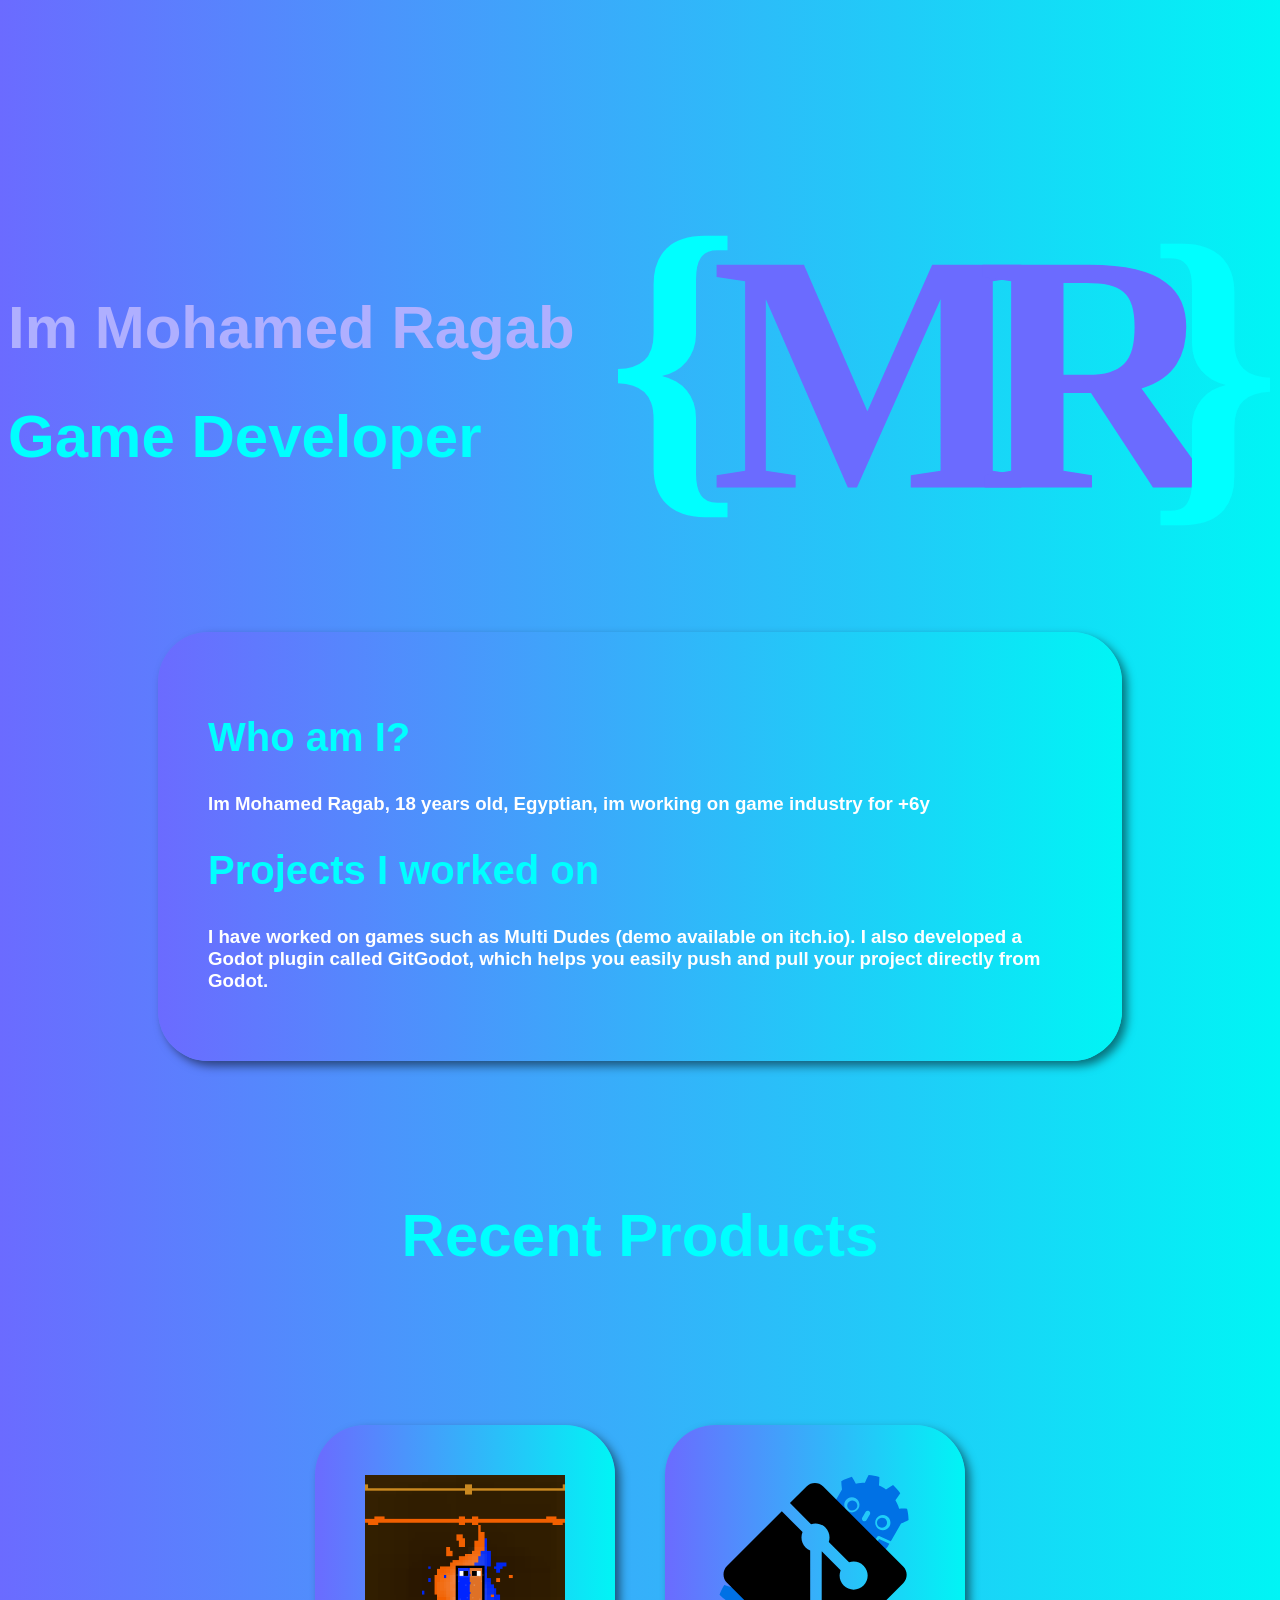
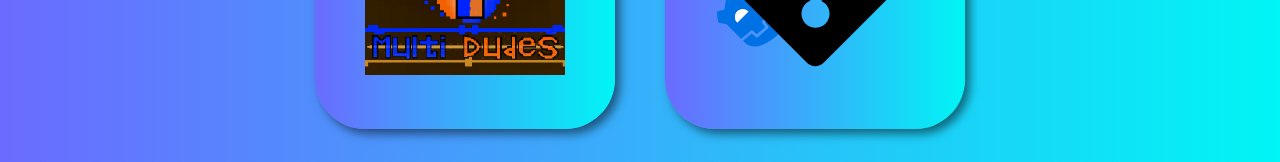
==== index.html @ 657e4a31 "MR_Site" ====
<!DOCTYPE html>


<head>
    <link rel="stylesheet" href="index.css">
</head>



<body>
    <div class="Begining">
        <div>
            <h1 style="color: #AFAFFF;">Im Mohamed Ragab</h1>
            <h1 style="color: #00FFFF;">Game Developer</h1>
        </div>
        <div>
            <img src="Assets/MR.svg" alt="">
        </div>
    </div>


    <div class="Introdutcion">
        <h2 style="color: #00FFFF;">Who am I?</h2>
        <h3 style="color: #fff;">Im Mohamed Ragab, 18 years old, Egyptian,
            im working on game industry for +6y</h3>
        <h2 style="color: #00FFFF;">Projects I worked on</h2>
        <h3 style="color: #fff;">I have worked on games such as Multi Dudes (demo available on itch.io).
I also developed a Godot plugin called GitGodot,
which helps you easily push and pull your project directly from Godot.
</h3>
    </div>

    <div class="Recent_Products">
        <div>
            <h1 style="color: #00FFFF; padding-bottom: 10vh;">Recent Products</h1>
        </div>
        <div class="Products">

            <div class="Product">
                <a href="https://hawk-games-studio.itch.io/multi-dudes"><img src="Assets/MD iconR256.png" alt="" style="width: 200px;"></a>
            </div>

            <div class="Product">
                <a href="https://github.com/TheMR2/GitGodot"><img src="Assets/Git_Godot.svg" alt="" style="width: 200px;"></a>
            </div>
            

        </div>
    </div>
</body>
---- index.css ----
body{
    background: linear-gradient(to right,#6B6BFF , #00f5f5);
    font-family: "Hammersmith One", sans-serif;
}



h1{
    font-size: 60px;
}
h2{
    font-size: 40px;
}

.Begining{
    display: flex;
    flex-direction: row;
    align-items: center;
    justify-content: space-between;
    padding-top: 25vh;
}


.Introdutcion{
    background: linear-gradient(to right,#6B6BFF , #00f5f5);
    box-shadow: 5px 5px 10px rgba(0, 0, 0, 0.5);
    margin: 100px 150px 10px 150px;
    padding: 50px;
    border-radius: 50px;
}



.Recent_Products{
    padding-top: 10vh;
    display: flex;
    align-items: center;
    flex-direction: column;
}





.Products{
    display: flex;
    flex-direction: row;
    justify-content: space-between;
    align-items: center;
}
.Product{
    transition: .5s ease-in-out;
    margin: 25px;
    display: flex;
    justify-content: center;
    align-items: center;
    flex-direction: column;
    background: linear-gradient(to right,#6B6BFF , #00f5f5);
    padding: 50px;
    border-radius: 50px 50px 50px 50px;
    box-shadow: 5px 5px 10px rgba(0, 0, 0, 0.5);
}
.Product:hover{
    transition: .5s ease-in-out;
    padding: 60px;
    
}
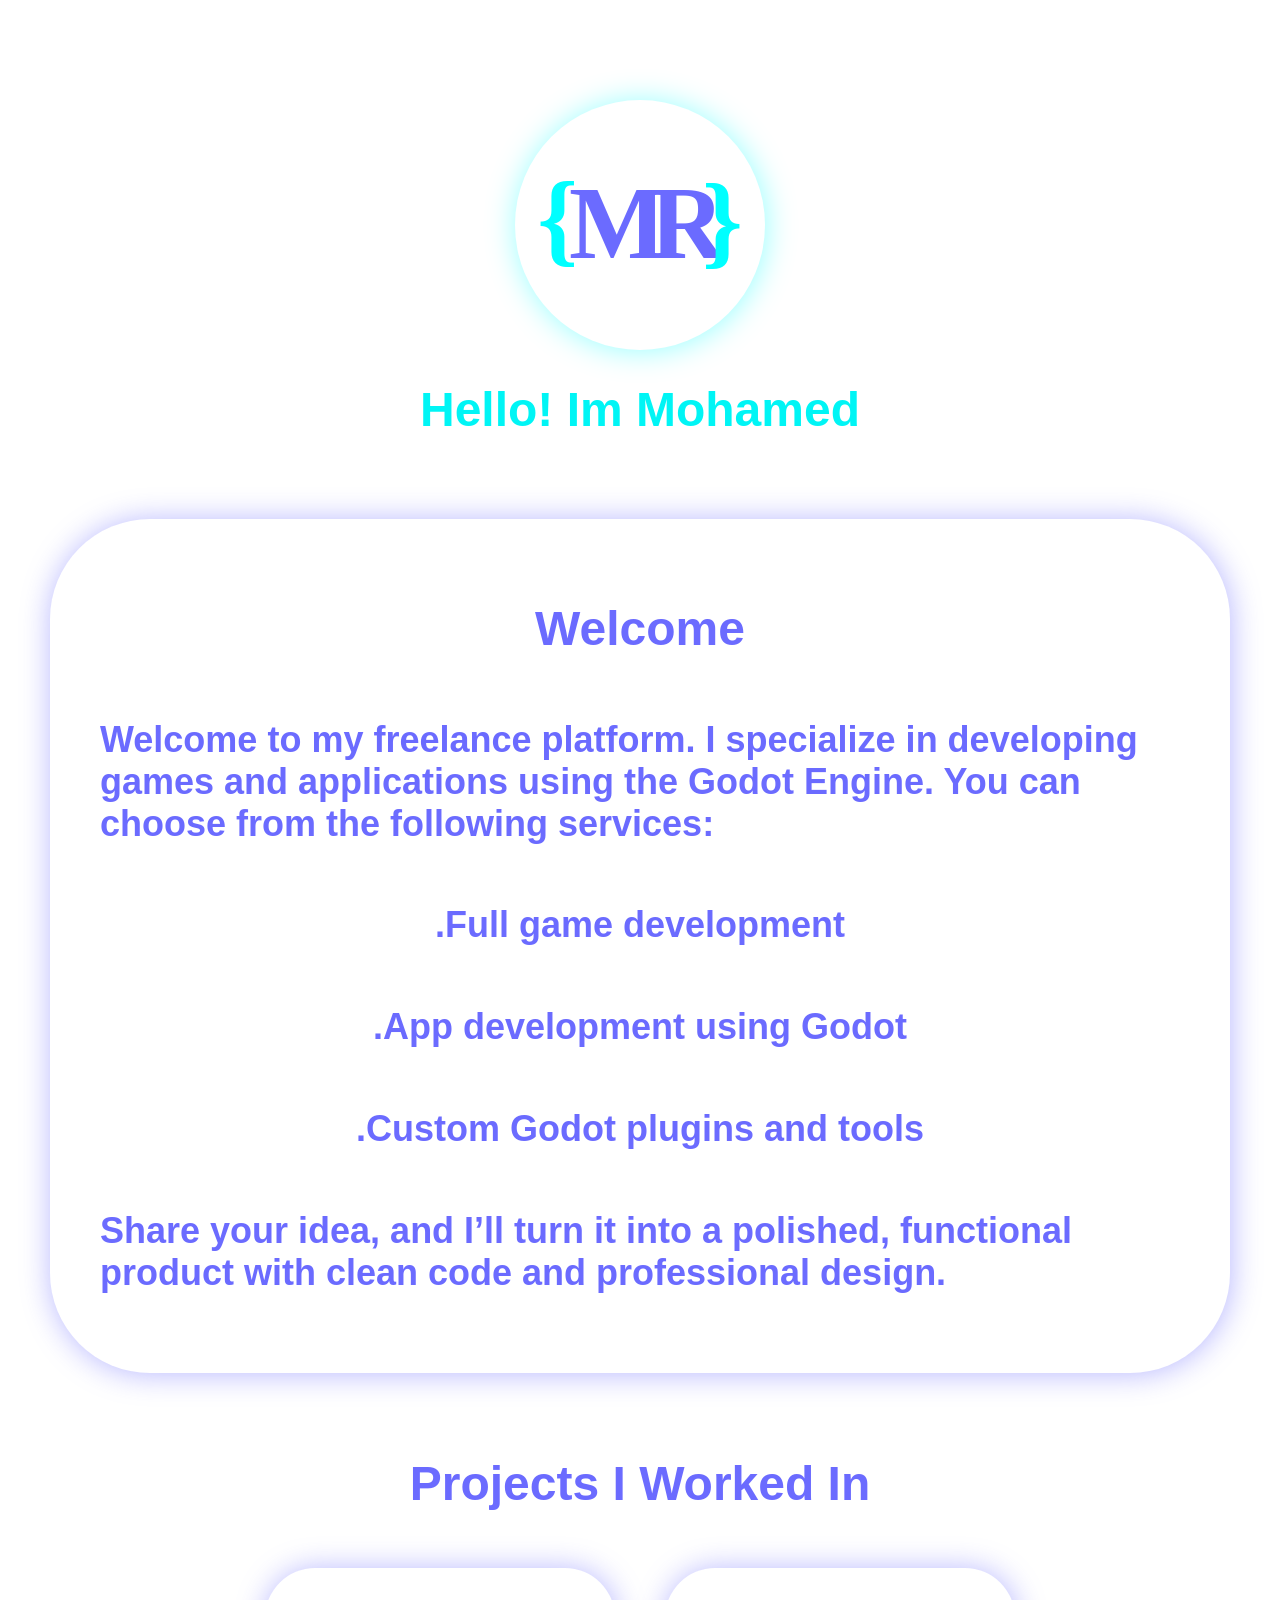
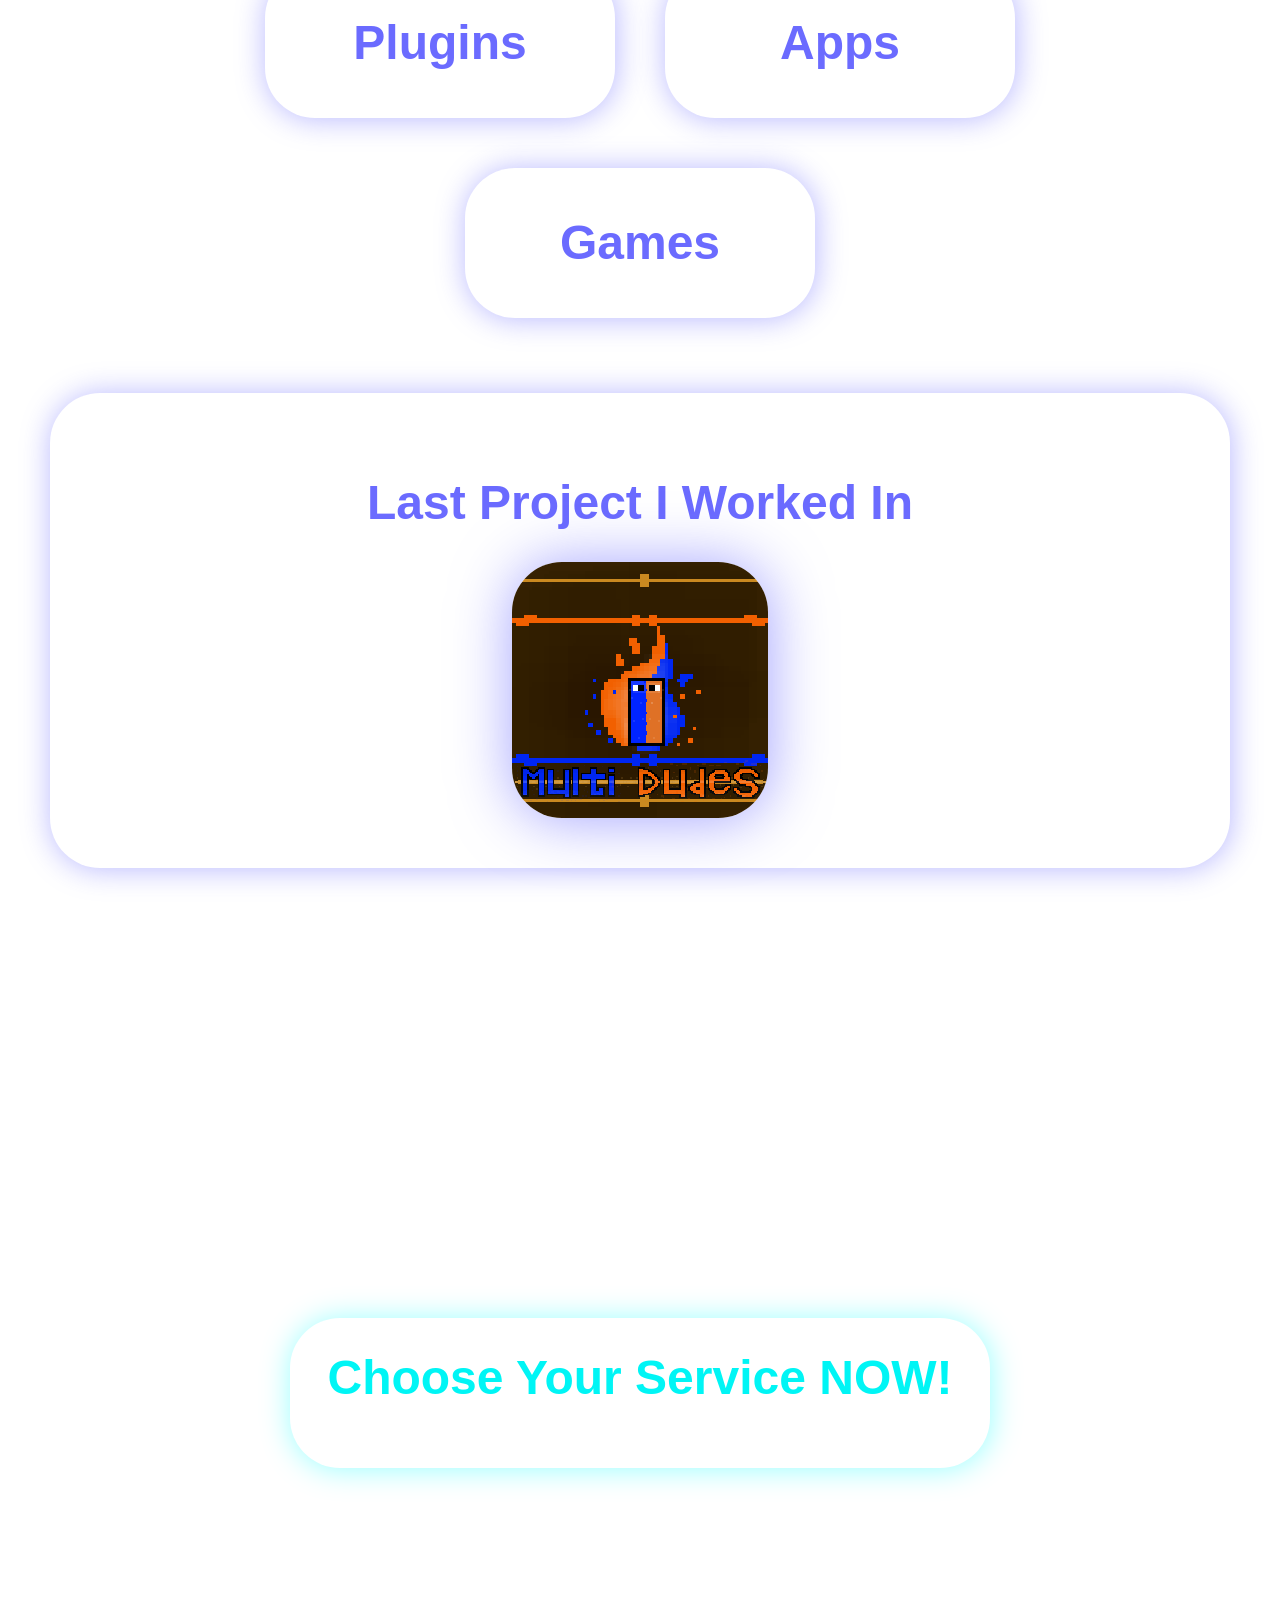
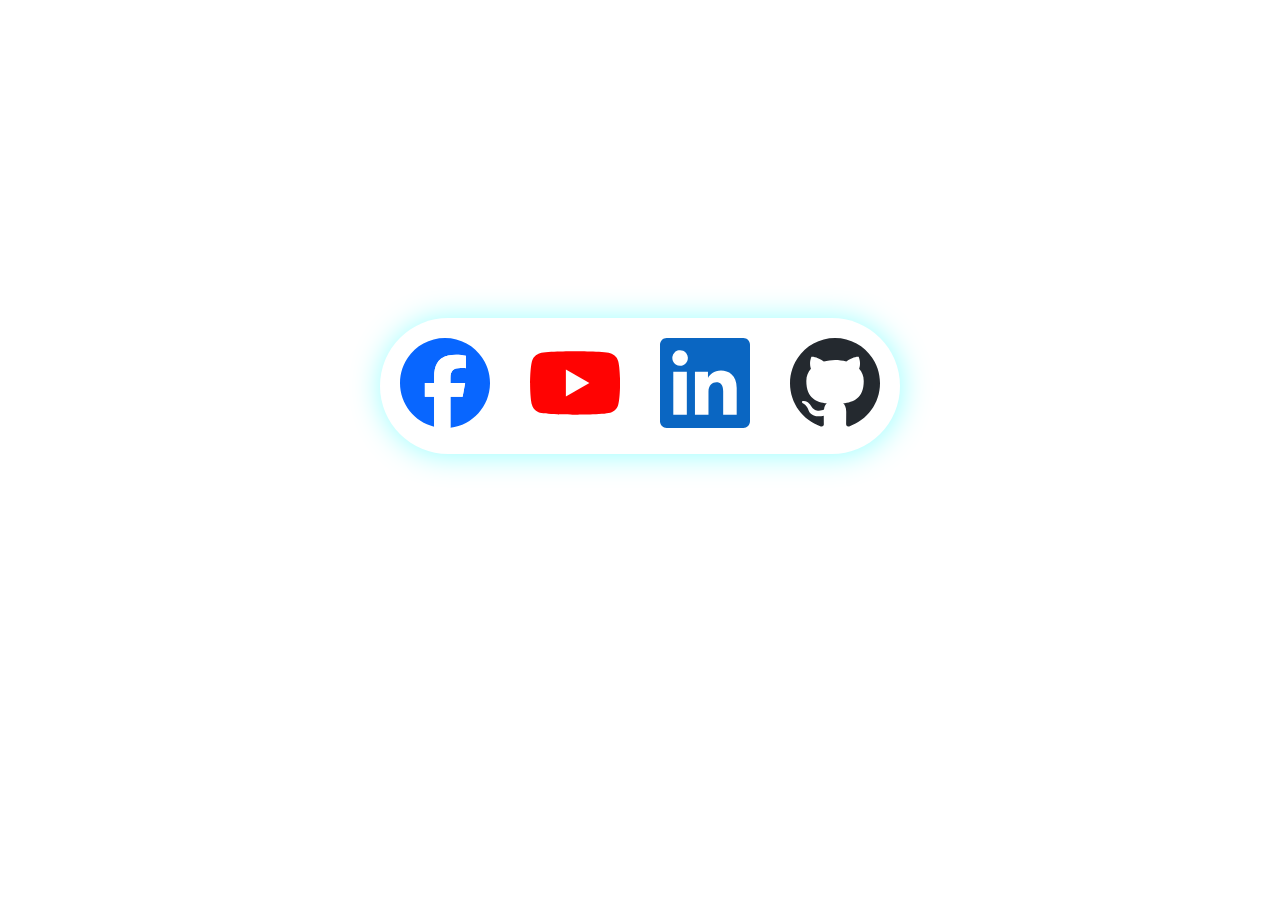
==== commit eade69e2: "New Update" ====
--- a/index.html
+++ b/index.html
@@ -6,45 +6,61 @@
 </head>
 
 
-
 <body>
-    <div class="Begining">
-        <div>
-            <h1 style="color: #AFAFFF;">Im Mohamed Ragab</h1>
-            <h1 style="color: #00FFFF;">Game Developer</h1>
+    <div class="Beginning">
+        <div class="MR_Logo">
+            <img src="Assets/MR.svg" alt="" style="width: 200px;">
         </div>
         <div>
-            <img src="Assets/MR.svg" alt="">
+            <h1 style="color:#00F5F5;">Hello! Im Mohamed</h1>
         </div>
     </div>
 
 
-    <div class="Introdutcion">
-        <h2 style="color: #00FFFF;">Who am I?</h2>
-        <h3 style="color: #fff;">Im Mohamed Ragab, 18 years old, Egyptian,
-            im working on game industry for +6y</h3>
-        <h2 style="color: #00FFFF;">Projects I worked on</h2>
-        <h3 style="color: #fff;">I have worked on games such as Multi Dudes (demo available on itch.io).
-I also developed a Godot plugin called GitGodot,
-which helps you easily push and pull your project directly from Godot.
-</h3>
+    <div class="Welcome">
+        <h1 style="color: #6B6BFF;">Welcome</h1>
+        <h2 style="color: #6B6BFF;">Welcome to my freelance platform. I specialize in developing games and applications using the Godot Engine.
+        You can choose from the following services:</h2>
+        <h2 style="color: #6B6BFF;">.Full game development</h2>
+        <h2 style="color: #6B6BFF;">.App development using Godot</h2>
+        <h2 style="color: #6B6BFF;">.Custom Godot plugins and tools</h2>
+        <h2 style="color: #6B6BFF;">Share your idea, and I’ll turn it into a polished, functional product with clean code and professional design.</h2>
     </div>
 
-    <div class="Recent_Products">
-        <div>
-            <h1 style="color: #00FFFF; padding-bottom: 10vh;">Recent Products</h1>
+    <div class="Projects">
+        <h1 style="color: #6B6BFF;">Projects I Worked In</h1>
+        <div style="display: flex;">
+            <div class="Project_Panel">
+                <a href=""><h1 style="color: #6B6BFF;">Plugins</h1></a>
+            </div>
+            <div class="Project_Panel">
+                <a href=""><h1 style="color: #6B6BFF;">Apps</h1></a>
+            </div>
         </div>
-        <div class="Products">
 
-            <div class="Product">
-                <a href="https://hawk-games-studio.itch.io/multi-dudes"><img src="Assets/MD iconR256.png" alt="" style="width: 200px;"></a>
-            </div>
-
-            <div class="Product">
-                <a href="https://github.com/TheMR2/GitGodot"><img src="Assets/Git_Godot.svg" alt="" style="width: 200px;"></a>
-            </div>
-            
-
+        <div class="Project_Panel">
+            <a href=""><h1 style="color: #6B6BFF;">Games</h1></a>
         </div>
     </div>
+
+    <div class ="Last_Project">
+        <h1 style="color: #6B6BFF;">Last Project I Worked In</h1>
+        <img src="Assets/MD iconR256.png" alt="" class="The_Project">
+    </div>
+
+    <div style="display: flex;justify-content: center;margin-top: 50vh;">
+        <div class="Choose">
+           <a href=""><h1 style="color: #00F5F5;">Choose Your Service NOW!</h1></a>
+        </div>
+    </div>
+    <div style="display: flex;justify-content: center;">
+        <div class="Social_Media">
+            <a href="" ><img class="Social_Media_Site" src="Assets/Facebook.svg" alt=""></a>
+            <a href="" ><img class="Social_Media_Site" src="Assets/YouTube.svg" alt=""></a>
+            <a href="" ><img class="Social_Media_Site" src="Assets/Linkedin.svg" alt=""></a>
+            <a href="" ><img class="Social_Media_Site" src="Assets/Github.svg" alt=""></a>
+        </div>
+    </div>
+
+
 </body>
--- a/index.css
+++ b/index.css
@@ -1,38 +1,56 @@
 body{
-    background: linear-gradient(to right,#6B6BFF , #00f5f5);
-    font-family: "Hammersmith One", sans-serif;
+    margin: 0;
+    background-color: #ffffff;
+    font-family: 'Franklin Gothic Medium', 'Arial Narrow', Arial, sans-serif;
+    font-size: x-large;
+}
+
+
+a{
+    text-decoration: none;
+}
+
+
+@keyframes shadow{
+    0%{
+        box-shadow: 1px 1px 30px #00ffff69;
+    }
+    50%{
+        box-shadow: 1px 1px 30px #6b6bff7c;
+    }
+    100%{
+        box-shadow: 1px 1px 30px #00ffff69;   
+    }
+}
+
+@keyframes fadeD{
+    0%{
+        opacity: 0;
+        transform: translateY(-50px);
+    }
+    100%{
+        opacity:1;
+        transform: translateY(0);
+    }
+
+}
+@keyframes fadeL{
+    0%{
+        opacity: 0;
+        transform: translateX(50px);
+    }
+    100%{
+        opacity:1;
+        transform: translateX(0);
+    }
+
 }
 
 
 
-h1{
-    font-size: 60px;
-}
-h2{
-    font-size: 40px;
-}
-
-.Begining{
-    display: flex;
-    flex-direction: row;
-    align-items: center;
-    justify-content: space-between;
-    padding-top: 25vh;
-}
-
-
-.Introdutcion{
-    background: linear-gradient(to right,#6B6BFF , #00f5f5);
-    box-shadow: 5px 5px 10px rgba(0, 0, 0, 0.5);
-    margin: 100px 150px 10px 150px;
-    padding: 50px;
-    border-radius: 50px;
-}
-
-
-
-.Recent_Products{
-    padding-top: 10vh;
+.Beginning{
+    animation: fadeD 2s ease-in-out;
+    margin-top: 100px;
     display: flex;
     align-items: center;
     flex-direction: column;
@@ -40,28 +58,127 @@
 
 
 
+.MR_Logo{
+    animation: shadow 5s infinite ease-in-out;
+    transition: all 2s ease-in-out;
+    display: flex;
+    width: min-content;
+    height: min-content;
+    padding: 25px;
+    background-color: #ffffff;
+    box-shadow: 1px 1px 30px #00ffff69;
+    border-radius: 50%;
+}
+.MR_Logo:hover{
+    transition: all 2s ease-in-out;
+    box-shadow: 0px 0px 0px #00ffff69;
+}
 
 
-.Products{
+
+
+
+
+.Welcome{
+    animation: fadeL 2s  ease-in-out;
     display: flex;
-    flex-direction: row;
-    justify-content: space-between;
+    flex-direction: column;
     align-items: center;
+    justify-content: center;
+    background-color: #ffffff;
+    box-shadow: 1px 1px 30px #6b6bff7c;
+    border-radius: 100px;
+    margin: 50px;
+    padding: 50px;
 }
-.Product{
-    transition: .5s ease-in-out;
-    margin: 25px;
+
+
+
+
+.Projects{
+    display: flex;
+    flex-direction: column;
+    align-items: center;
+    justify-content: center;
+}
+
+
+
+
+.Project_Panel{
+    transition: all .5s ease-in-out;
     display: flex;
     justify-content: center;
     align-items: center;
+    background-color: #ffffff;
+    box-shadow: 1px 1px 30px #6b6bff7c;
+    border-radius: 50px;
+    width: 350px;
+    height: 150px;
+    margin: 25px;
+}
+.Project_Panel:hover{
+    transition: all .5s ease-in-out;
+    margin: 35px;
+}
+
+
+
+.Last_Project{
+    display: flex;
     flex-direction: column;
-    background: linear-gradient(to right,#6B6BFF , #00f5f5);
+    justify-content: center;
+    align-items: center;
+    border-radius: 50px;
+    margin: 50px;
     padding: 50px;
-    border-radius: 50px 50px 50px 50px;
-    box-shadow: 5px 5px 10px rgba(0, 0, 0, 0.5);
+    background-color: #fff;
+    box-shadow: 1px 1px 30px #6b6bff7c;
 }
-.Product:hover{
-    transition: .5s ease-in-out;
-    padding: 60px;
-    
+
+.The_Project{
+    transition: all .5s ease-in-out;
+    border-radius: 50px;
+    box-shadow: 1px 1px 60px #6b6bffa0;
+}
+.The_Project:hover{
+    transition: all .5s ease-in-out;
+    box-shadow: 1px 1px 60px #00ffff69;
+}
+
+
+
+.Choose{
+    display: flex;
+    justify-content: center;
+    background-color: #fff;
+    border-radius: 50px;
+    width: 700px;
+    height: 150px;
+    box-shadow:1px 1px 30px #00ffff69 ;
+}
+
+.Social_Media{
+    display: flex;
+    margin-top:  50vh;
+    margin-bottom: 50vh;
+    justify-content: center;
+    width: min-content;
+    height: min-content;
+    border-radius: 50vh;
+    align-items: center;
+    background-color: #fff;
+    box-shadow: 1px 1px 30px #00ffff69;
+}
+
+
+
+.Social_Media_Site{
+    transition: all .5s ease-in-out;
+    margin: 20px;
+    width: 10vh;
+}
+.Social_Media_Site:hover{
+    transition: all .5s ease-in-out;
+    margin: 30px;
 }
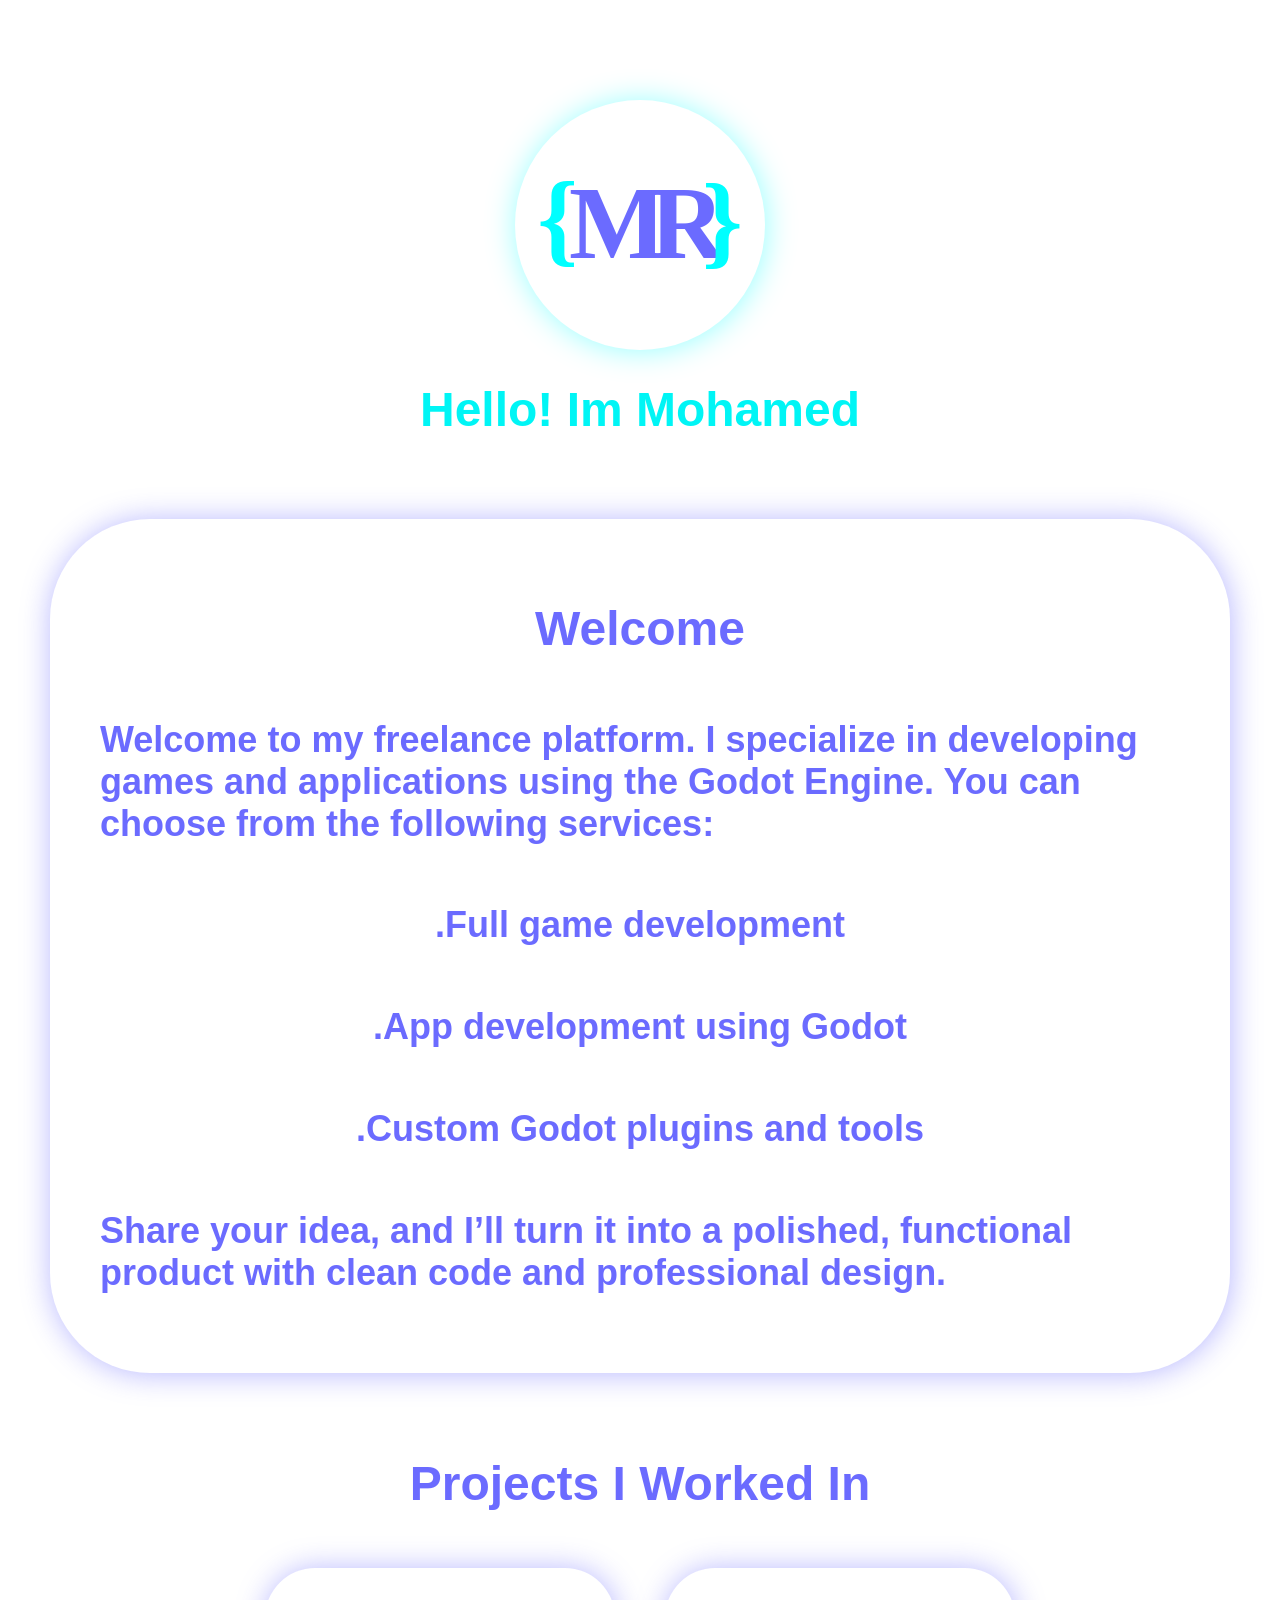
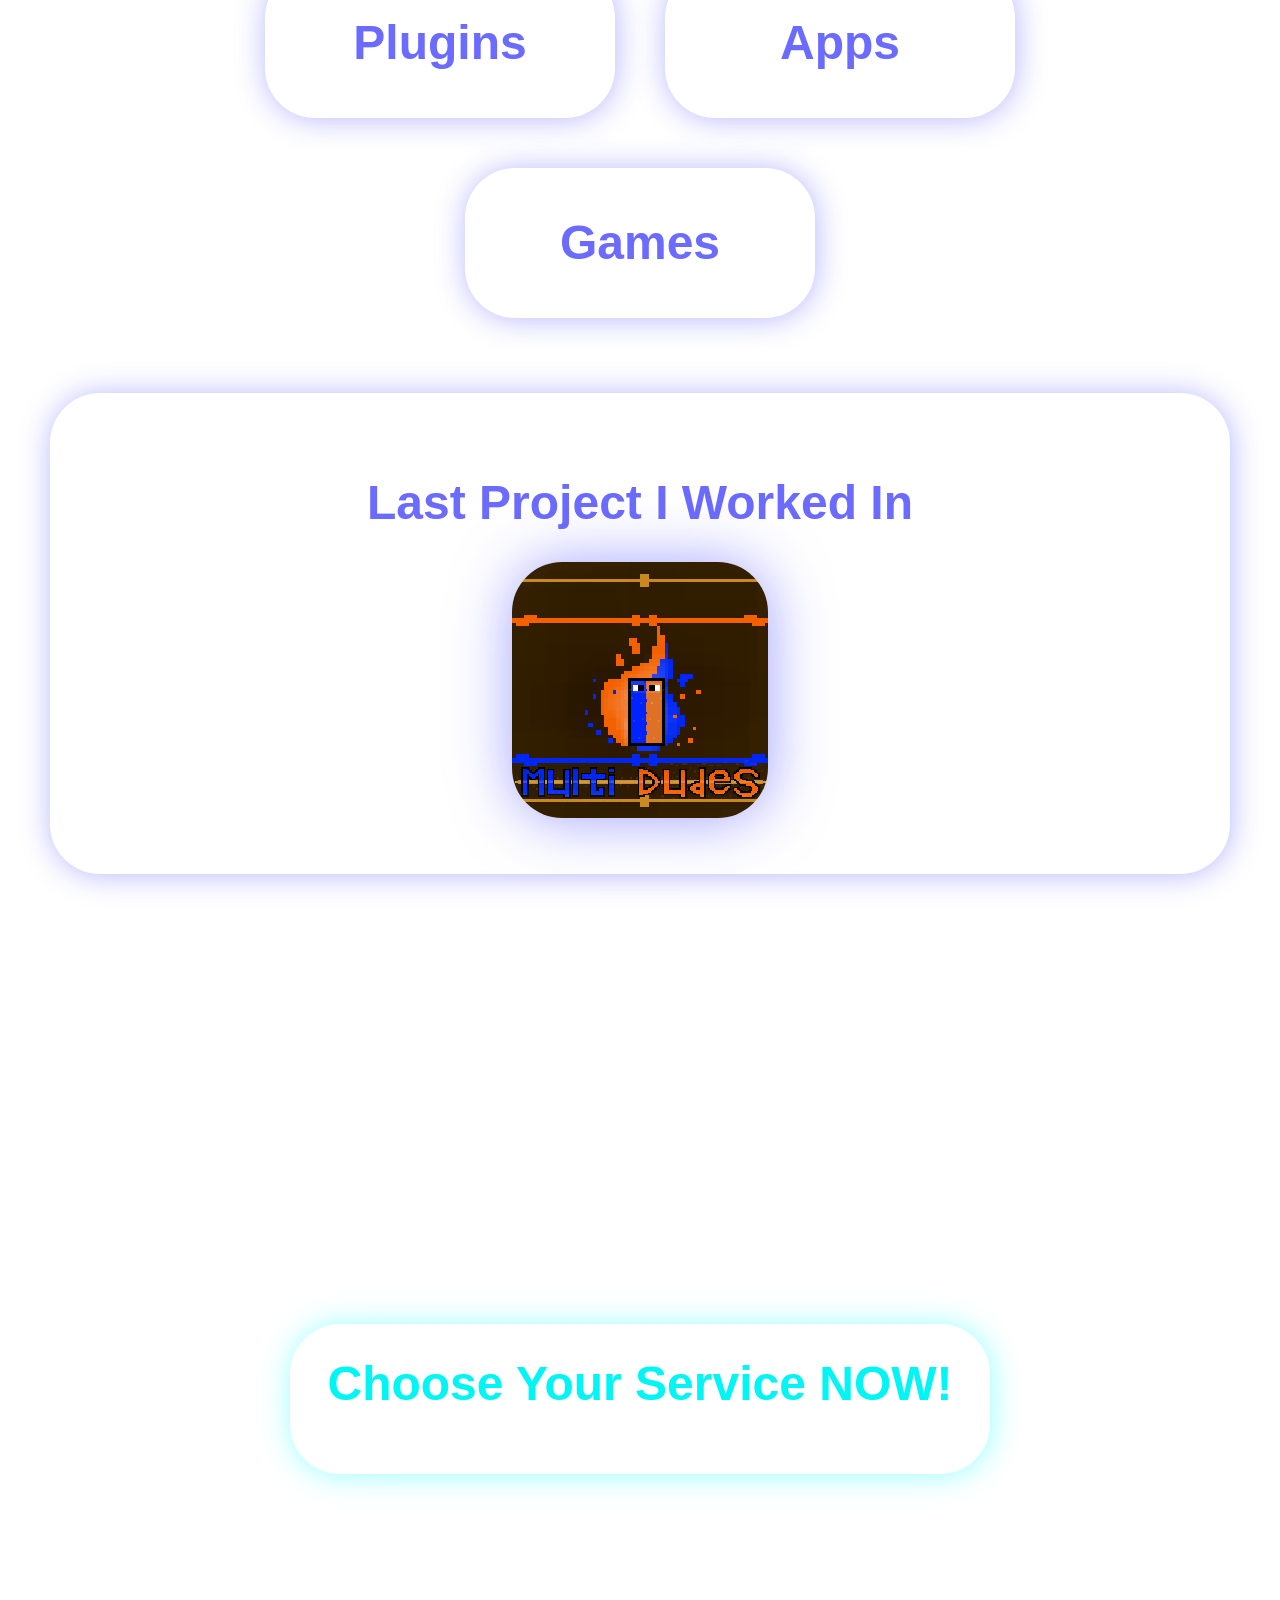
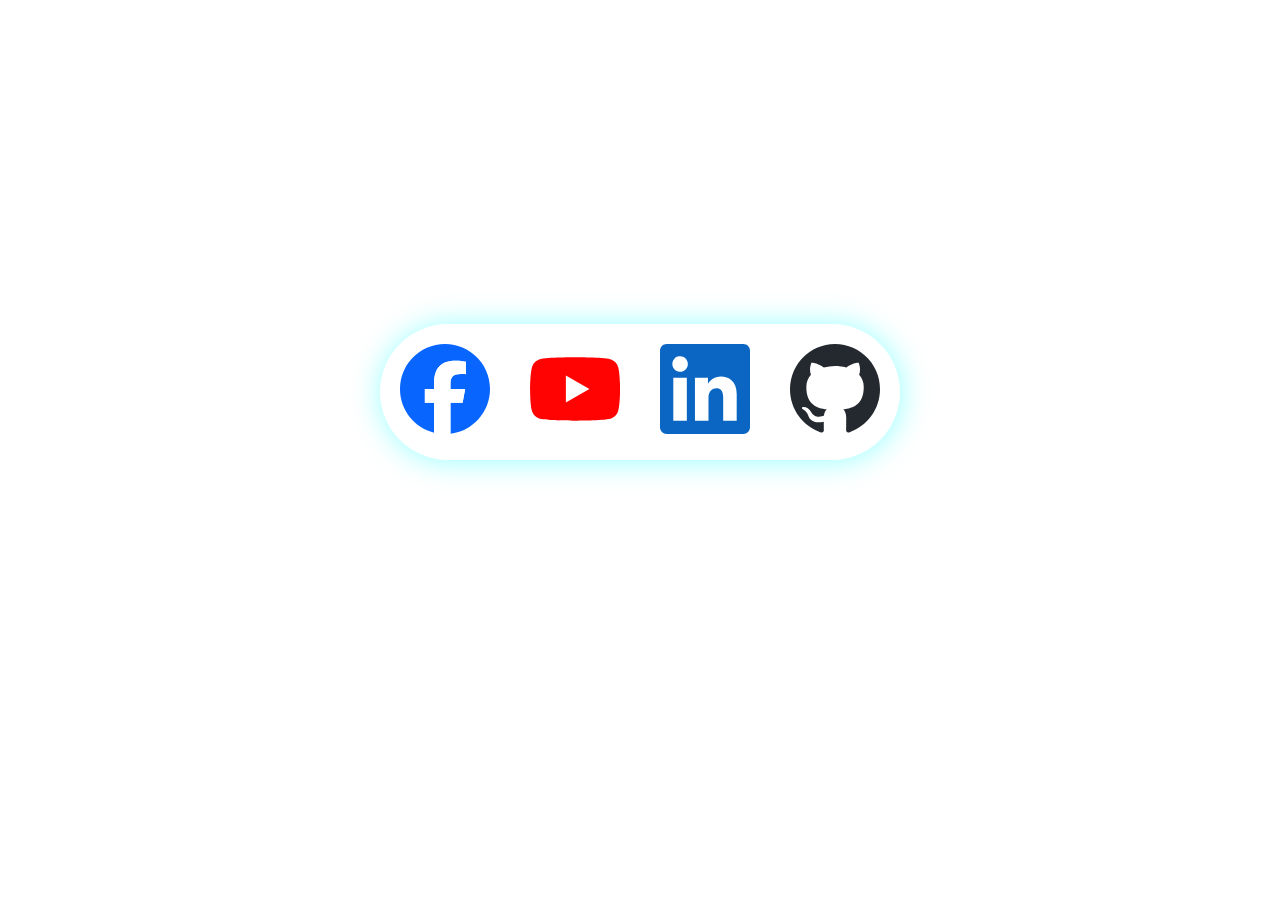
==== commit 2f6d7e44: "Add Services" ====
--- a/index.html
+++ b/index.html
@@ -31,36 +31,34 @@
         <h1 style="color: #6B6BFF;">Projects I Worked In</h1>
         <div style="display: flex;">
             <div class="Project_Panel">
-                <a href=""><h1 style="color: #6B6BFF;">Plugins</h1></a>
+                <a href="Projects/Plugins.html"><h1 style="color: #6B6BFF;">Plugins</h1></a>
             </div>
             <div class="Project_Panel">
-                <a href=""><h1 style="color: #6B6BFF;">Apps</h1></a>
+                <a href="Projects/Apps.html"><h1 style="color: #6B6BFF;">Apps</h1></a>
             </div>
         </div>
 
         <div class="Project_Panel">
-            <a href=""><h1 style="color: #6B6BFF;">Games</h1></a>
+            <a href="Projects/Games.html"><h1 style="color: #6B6BFF;">Games</h1></a>
         </div>
     </div>
 
     <div class ="Last_Project">
         <h1 style="color: #6B6BFF;">Last Project I Worked In</h1>
-        <img src="Assets/MD iconR256.png" alt="" class="The_Project">
+        <a href="https://hawk-games-studio.itch.io/multi-dudes"><img src="Assets/MD iconR256.png" alt="" class="The_Project"></a>
     </div>
 
     <div style="display: flex;justify-content: center;margin-top: 50vh;">
         <div class="Choose">
-           <a href=""><h1 style="color: #00F5F5;">Choose Your Service NOW!</h1></a>
+           <a href="Form.html"><h1 style="color: #00F5F5;">Choose Your Service NOW!</h1></a>
         </div>
     </div>
     <div style="display: flex;justify-content: center;">
         <div class="Social_Media">
-            <a href="" ><img class="Social_Media_Site" src="Assets/Facebook.svg" alt=""></a>
-            <a href="" ><img class="Social_Media_Site" src="Assets/YouTube.svg" alt=""></a>
-            <a href="" ><img class="Social_Media_Site" src="Assets/Linkedin.svg" alt=""></a>
-            <a href="" ><img class="Social_Media_Site" src="Assets/Github.svg" alt=""></a>
+            <a href="https://www.facebook.com/profile.php?id=61558072395327" ><img class="Social_Media_Site" src="Assets/Facebook.svg" alt=""></a>
+            <a href="https://www.youtube.com/@MR-np5nl" ><img class="Social_Media_Site" src="Assets/YouTube.svg" alt=""></a>
+            <a href="https://www.linkedin.com/in/mohamed-rajab-749899391/" ><img class="Social_Media_Site" src="Assets/Linkedin.svg" alt=""></a>
+            <a href="https://github.com/TheMR2" ><img class="Social_Media_Site" src="Assets/Github.svg" alt=""></a>
         </div>
     </div>
-
-
 </body>
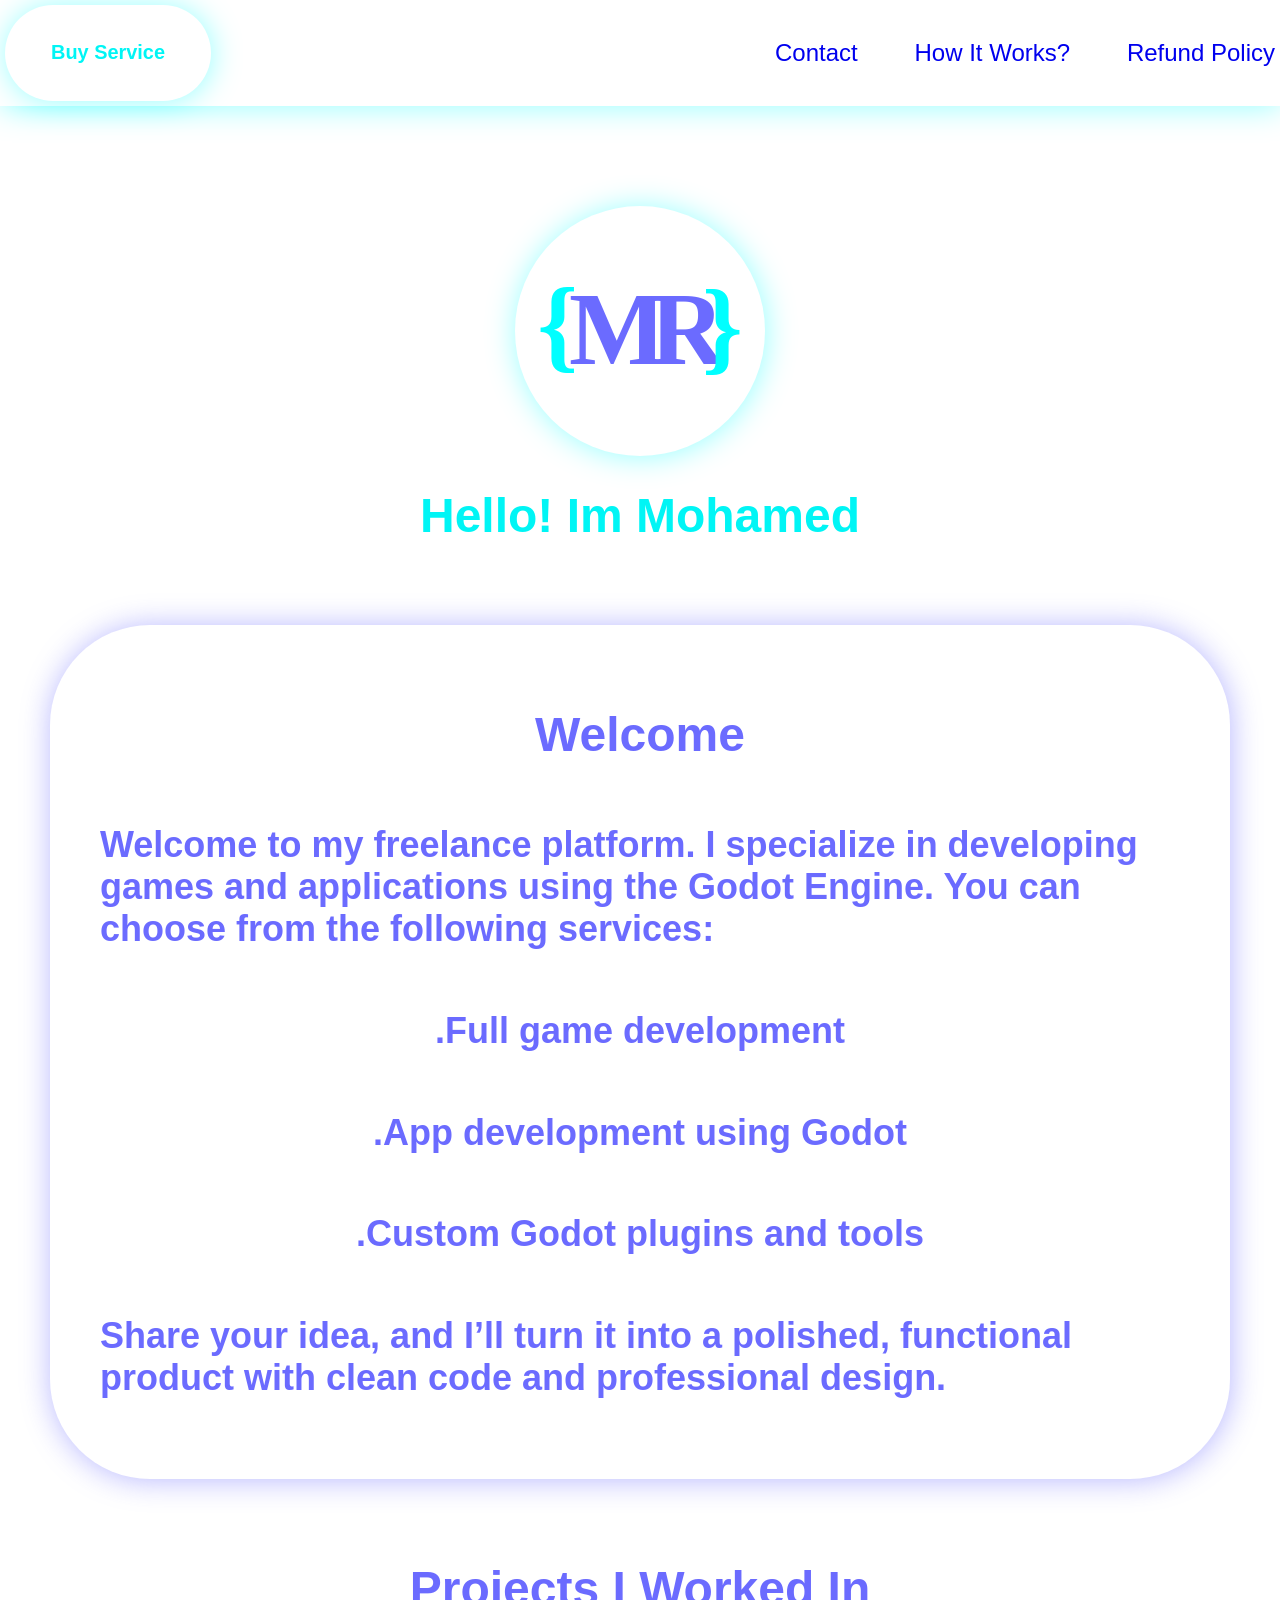
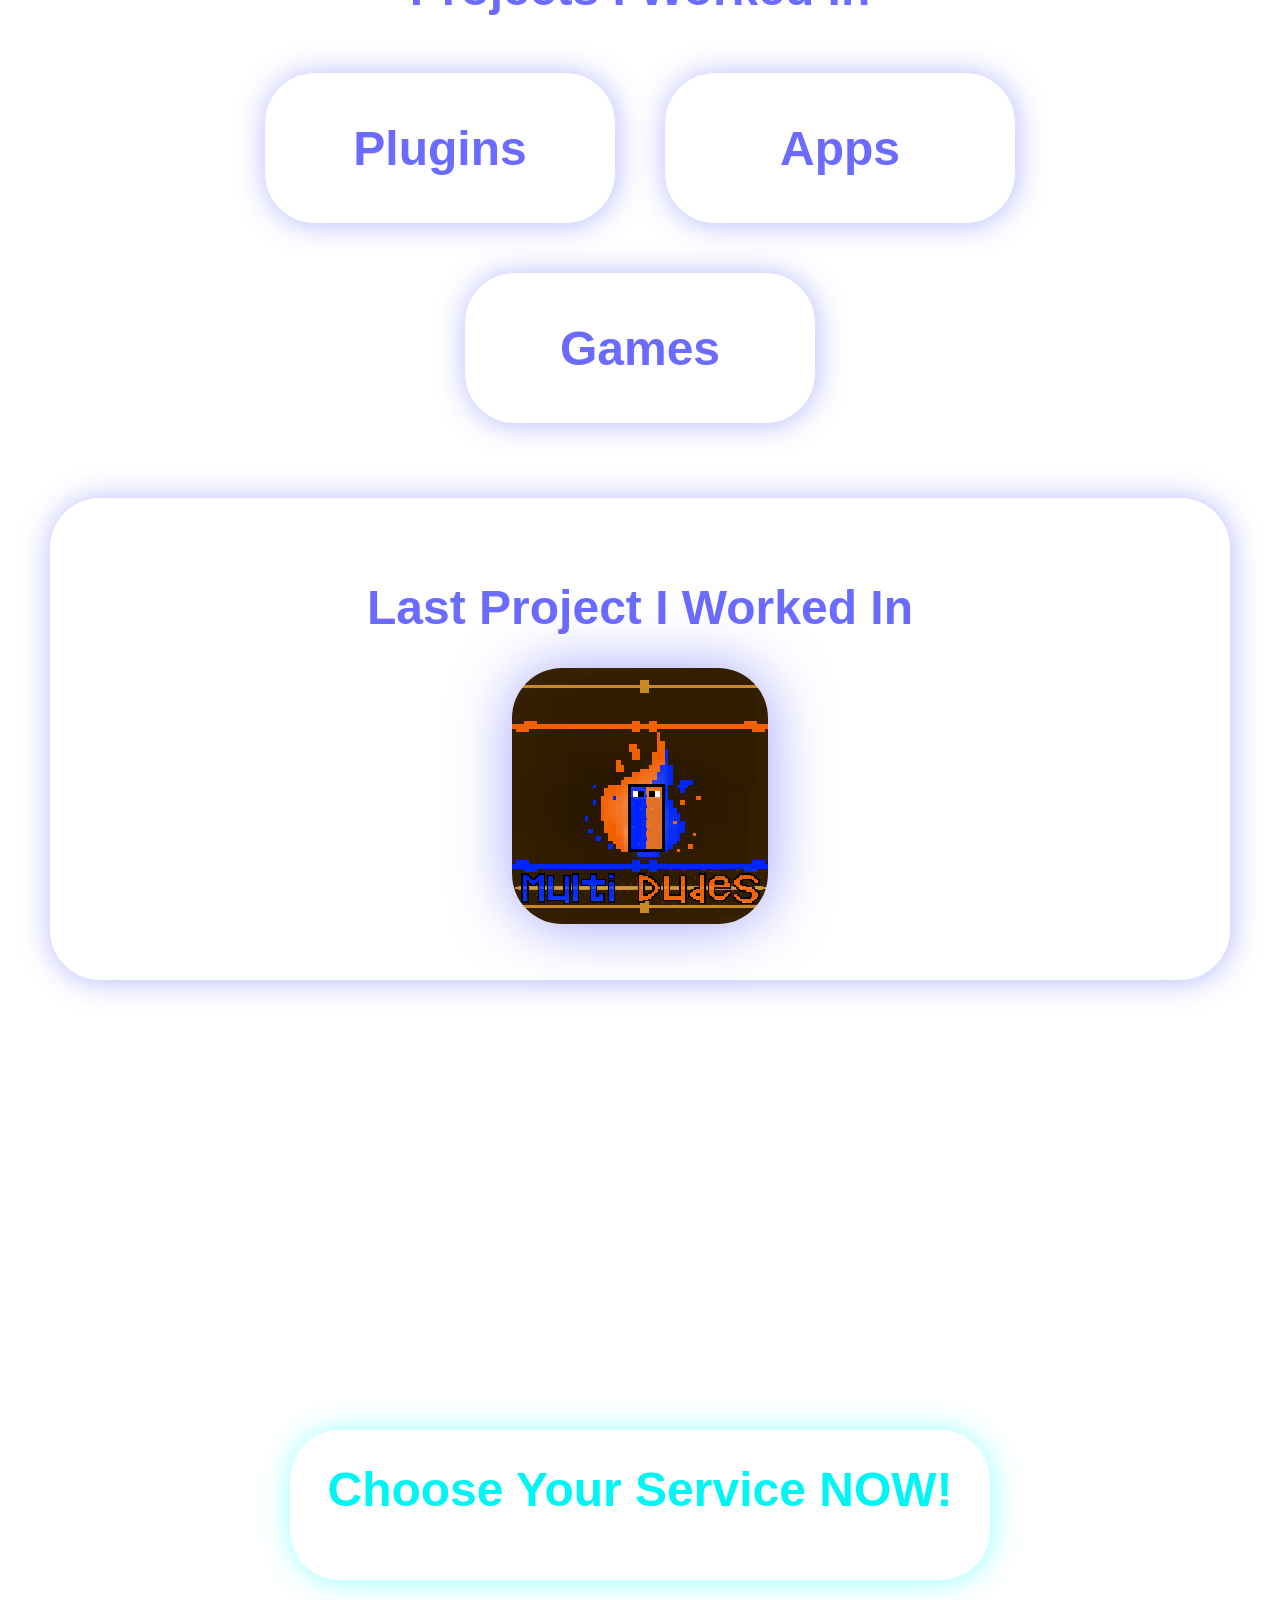
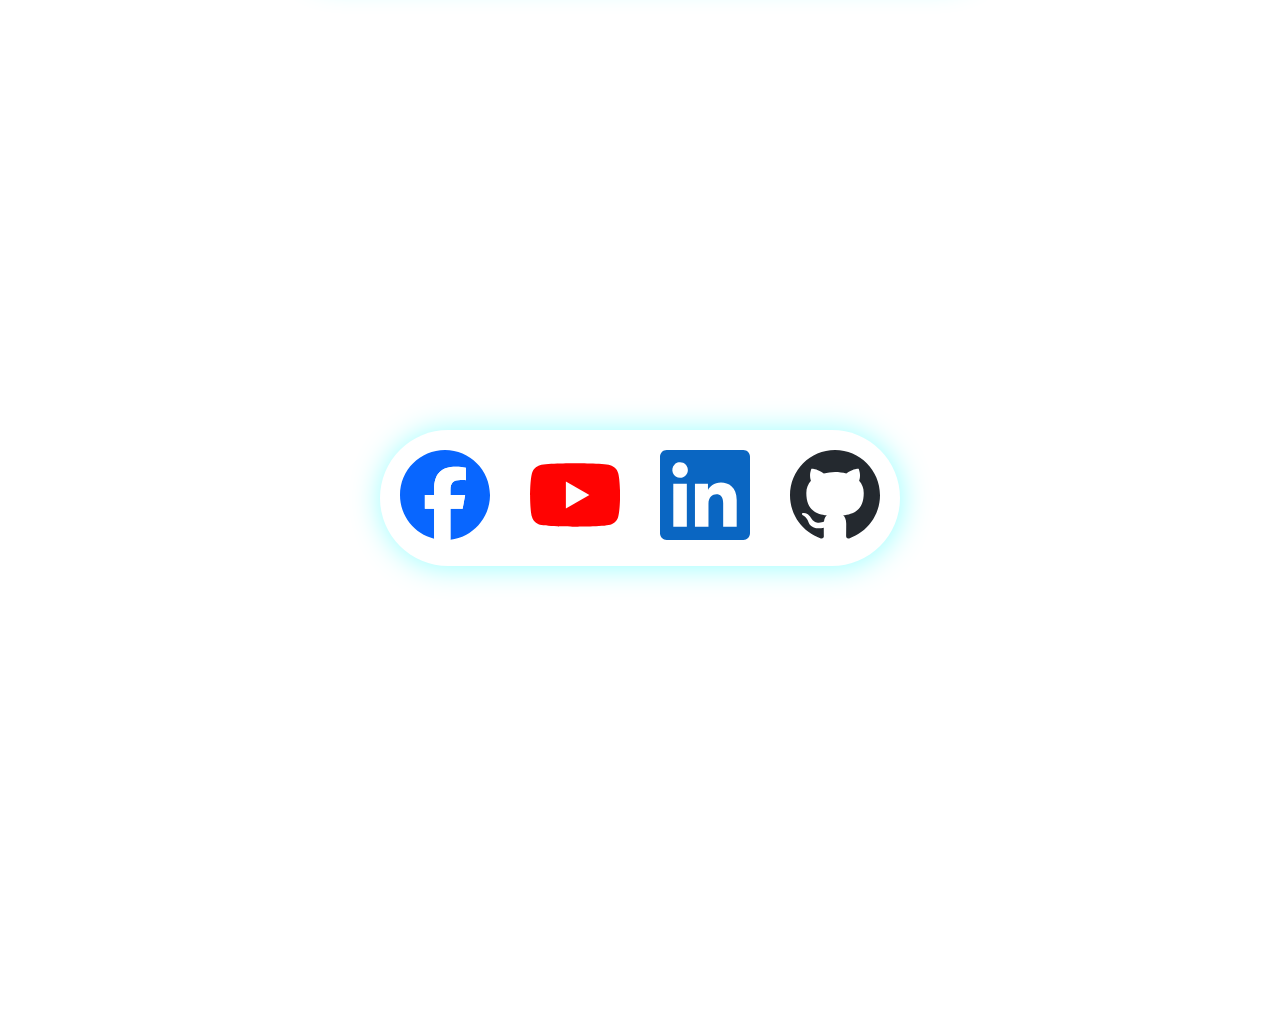
==== commit 9373bd51: "More Info" ====
--- a/index.html
+++ b/index.html
@@ -7,6 +7,16 @@
 
 
 <body>
+    <div class="panel">
+        <div class="Choose_Panel">
+           <a href="Form.html"><h5 style="color: #00F5F5;">Buy Service</h5></a>
+        </div>
+        <div style="display:flex; justify-content: space-between;width: 500px;">
+            <a href="Contact.html">Contact</a>
+            <a href="HowItWorks.html">How It Works?</a>
+            <a href="Refund.html">Refund Policy</a>
+        </div>
+    </div>
     <div class="Beginning">
         <div class="MR_Logo">
             <img src="Assets/MR.svg" alt="" style="width: 200px;">
--- a/index.css
+++ b/index.css
@@ -47,7 +47,22 @@
 }
 
 
-
+.panel{
+    display: flex;
+    justify-content: space-between;
+    align-items: center;
+    box-shadow: 1px 1px 30px #00ffff69;
+    padding: 5px;
+}
+.Choose_Panel{
+    display: flex;
+    justify-content: center;
+    background-color: #fff;
+    border-radius: 50px;
+    box-shadow:1px 1px 30px #00ffff69 ;
+    padding: 3px;
+    width: 200px;
+}
 .Beginning{
     animation: fadeD 2s ease-in-out;
     margin-top: 100px;
